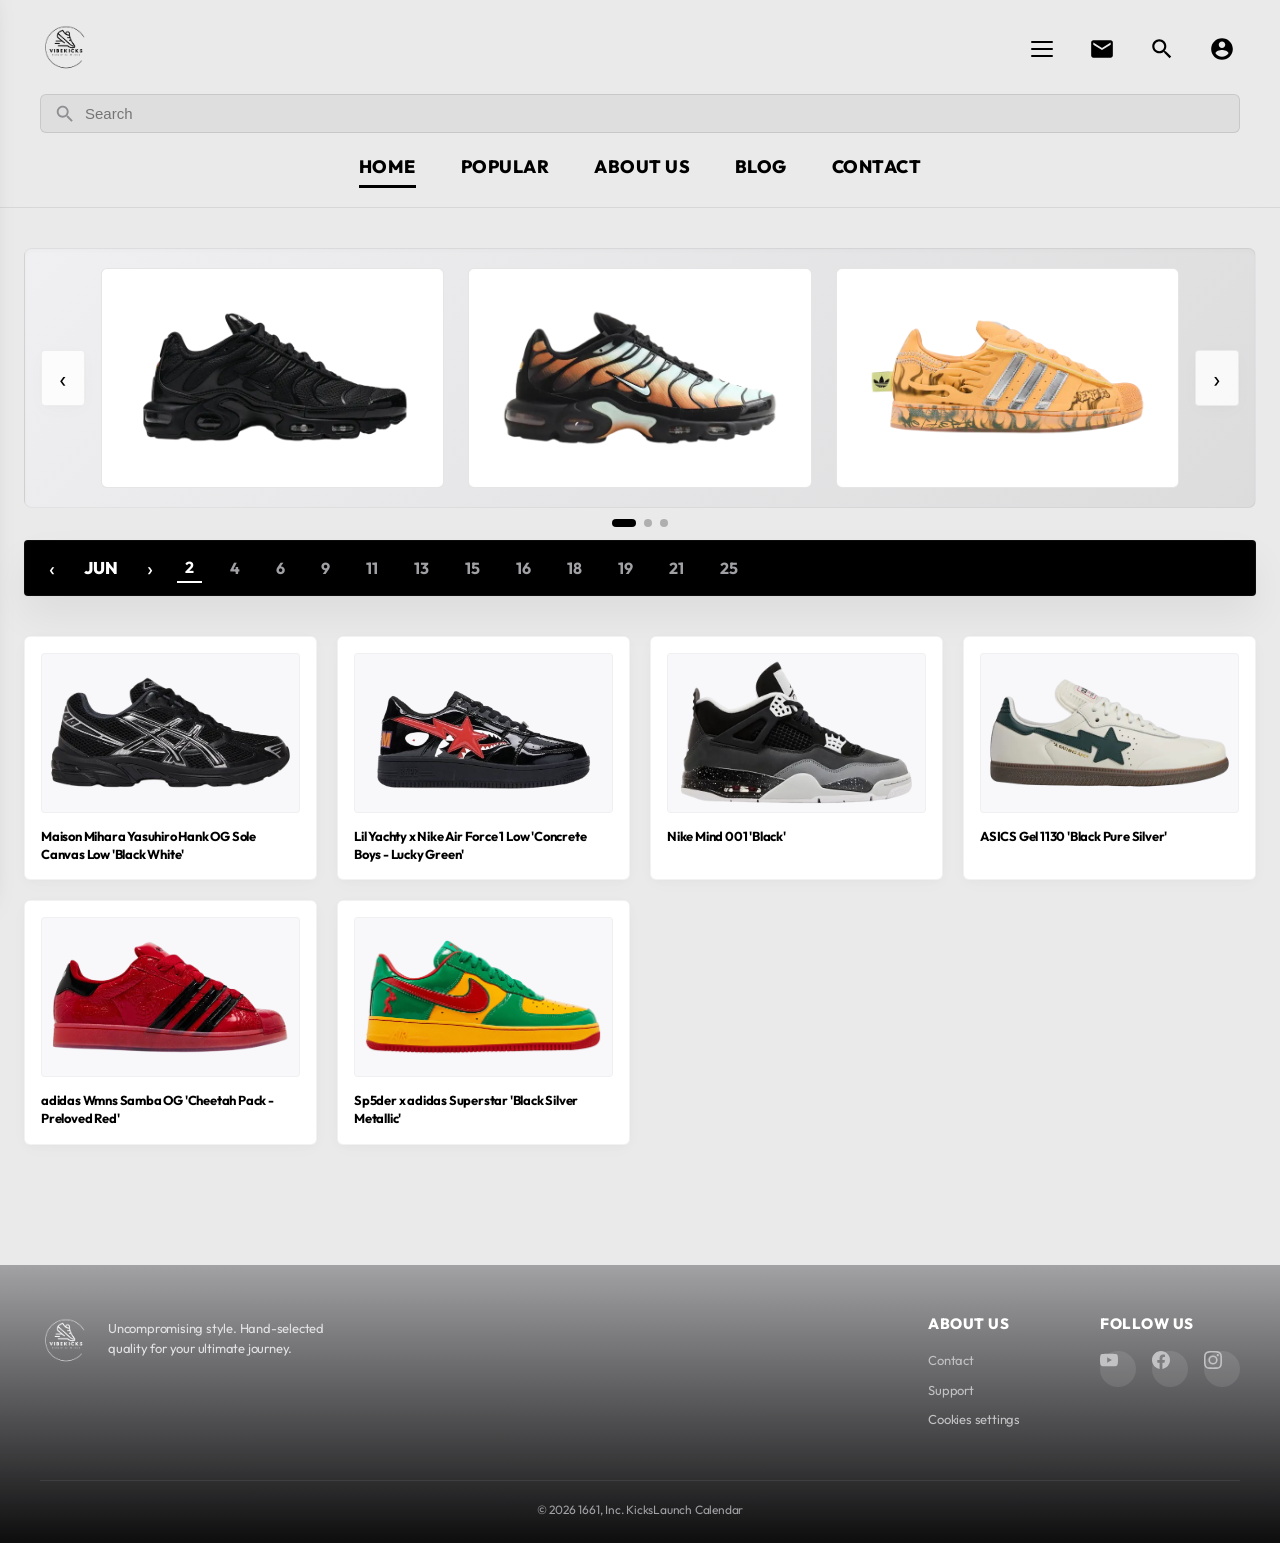
==== index.html @ c0c908d4 "fix(blog): scale up smaller shoe image assets to ensure equal visual size across blog cards" ====
<!DOCTYPE html>
<html lang="en">
<head>
    <meta charset="UTF-8">
    <meta name="viewport" content="width=device-width, initial-scale=1.0">
    <title>VIBEKICKS - Premium Sneakers & Style</title>
    <meta name="description" content="Explore and find the finest curated sneakers. VIBEKICKS offers uncompromising style and premium quality for your ultimate journey.">
    <!-- Google Fonts -->
    <link rel="preconnect" href="https://fonts.googleapis.com">
    <link rel="preconnect" href="https://fonts.gstatic.com" crossorigin>
    <link href="https://fonts.googleapis.com/css2?family=Outfit:wght@300;400;500;600;700;800&display=swap" rel="stylesheet">
    <link rel="stylesheet" href="style.css?v=6">
    <style>
        /* Guarantees 1-line nav tabs and well-proportioned mobile carousel */
        .nav-tab {
            white-space: nowrap !important;
            word-break: keep-all !important;
            flex-shrink: 0 !important;
        }

        .vertical-card .product-img-wrapper img.scale-up {
            transform: scale(1.65) !important;
        }

        .vertical-card:hover .product-img-wrapper img.scale-up {
            transform: scale(1.75) !important;
        }

        @media (max-width: 768px) {
            .app-header {
                padding: 10px 12px 6px 12px !important;
                gap: 8px !important;
            }

            .header-nav-row {
                display: flex !important;
                justify-content: space-between !important;
                width: 100% !important;
                padding: 4px 0 !important;
                overflow-x: auto !important;
                -webkit-overflow-scrolling: touch !important;
                scrollbar-width: none !important;
            }

            .header-nav-row::-webkit-scrollbar {
                display: none !important;
            }

            .nav-links {
                display: flex !important;
                justify-content: space-between !important;
                width: 100% !important;
                gap: 4px !important;
                align-items: center !important;
                padding: 0 !important;
                flex-wrap: nowrap !important;
            }

            .nav-tab {
                font-size: 11px !important;
                font-weight: 700 !important;
                letter-spacing: 0px !important;
                padding-bottom: 4px !important;
            }

            .carousel-container {
                height: 150px !important;
                padding: 8px !important;
                margin-bottom: 20px !important;
            }

            .carousel-track-wrapper {
                margin: 0 4px !important;
            }

            .carousel-slide {
                gap: 0 !important;
                width: 100% !important;
                display: flex !important;
                justify-content: center !important;
                align-items: center !important;
            }

            .carousel-item-box {
                width: 100% !important;
                height: 118px !important;
                max-height: 118px !important;
                padding: 8px 12px !important;
                flex: none !important;
            }

            .carousel-slide .carousel-item-box:nth-child(2),
            .carousel-slide .carousel-item-box:nth-child(3) {
                display: none !important;
            }

            .carousel-item-box img {
                max-width: 85% !important;
                max-height: 85% !important;
                object-fit: contain !important;
            }

            /* Symmetrical 4x2 Brand Bar Matrix Grid on Mobile */
            .brand-bar {
                padding: 10px 8px !important;
                margin-bottom: 24px !important;
            }

            .brand-track {
                display: grid !important;
                grid-template-columns: repeat(4, 1fr) !important;
                align-items: center !important;
                justify-items: center !important;
                gap: 6px 4px !important;
                width: 100% !important;
            }

            .brand-item {
                width: 100% !important;
                height: 42px !important;
                min-height: 42px !important;
                padding: 2px 4px !important;
                box-sizing: border-box !important;
            }

            .brand-item img {
                max-height: 26px !important;
                max-width: 85% !important;
            }

            .brand-item.see-more {
                font-size: 11px !important;
                letter-spacing: 0px !important;
            }
        }
    </style>
</head>
<body>

    <!-- Header Navigation -->
    <header class="app-header">
        <div class="header-top-row">
            <div class="logo-area">
                <img src="assets/logo.png" alt="VIBEKICKS Logo" class="brand-logo">
            </div>
            
            <div class="header-top-actions">
                <!-- Hamburger menu -->
                <button class="action-btn-icon hamburger-btn" id="hamburgerBtn" aria-label="Menu">
                    <span class="hamburger-line"></span>
                    <span class="hamburger-line"></span>
                    <span class="hamburger-line"></span>
                </button>
                <!-- Mail Icon -->
                <button class="action-btn-icon" aria-label="Messages">
                    <svg viewBox="0 0 24 24" class="svg-icon"><path d="M20 4H4c-1.1 0-1.99.9-1.99 2L2 18c0 1.1.9 2 2 2h16c1.1 0 2-.9 2-2V6c0-1.1-.9-2-2-2zm0 4l-8 5-8-5V6l8 5 8-5v2z"/></svg>
                </button>
                <!-- Search Icon -->
                <button class="action-btn-icon" aria-label="Search">
                    <svg viewBox="0 0 24 24" class="svg-icon"><path d="M15.5 14h-.79l-.28-.27C15.41 12.59 16 11.11 16 9.5 16 5.91 13.09 3 9.5 3S3 5.91 3 9.5 5.91 16 9.5 16c1.61 0 3.09-.59 4.23-1.57l.27.28v.79l5 4.99L20.49 19l-4.99-5zm-6 0C7.01 14 5 11.99 5 9.5S7.01 5 9.5 5 14 7.01 14 9.5 11.99 14 9.5 14z"/></svg>
                </button>
                <!-- Profile Icon -->
                <button class="action-btn-icon" aria-label="Profile">
                    <svg viewBox="0 0 24 24" class="svg-icon"><path d="M12 2C6.48 2 2 6.48 2 12s4.48 10 10 10 10-4.48 10-10S17.52 2 12 2zm0 3c1.66 0 3 1.34 3 3s-1.34 3-3 3-3-1.34-3-3 1.34-3 3-3zm0 14.2c-2.5 0-4.71-1.28-6-3.22.03-1.99 4-3.08 6-3.08 1.99 0 5.97 1.09 6 3.08-1.29 1.94-3.5 3.22-6 3.22z"/></svg>
                </button>
            </div>
        </div>

        <div class="header-search-row">
            <div class="search-bar-wrapper">
                <input type="text" id="searchInput" placeholder="Search" aria-label="Search shoes">
                <svg viewBox="0 0 24 24" class="search-input-icon"><path d="M15.5 14h-.79l-.28-.27C15.41 12.59 16 11.11 16 9.5 16 5.91 13.09 3 9.5 3S3 5.91 3 9.5 5.91 16 9.5 16c1.61 0 3.09-.59 4.23-1.57l.27.28v.79l5 4.99L20.49 19l-4.99-5zm-6 0C7.01 14 5 11.99 5 9.5S7.01 5 9.5 5 14 7.01 14 9.5 11.99 14 9.5 14z"/></svg>
            </div>
        </div>

        <div class="header-nav-row">
            <nav class="nav-links">
                <a href="#home" class="nav-tab active" data-tab="home">Home</a>
                <a href="#popular" class="nav-tab" data-tab="popular">Popular</a>
                <a href="#about" class="nav-tab" data-tab="about">About us</a>
                <a href="#blog" class="nav-tab" data-tab="blog">blog</a>
                <a href="#contact" class="nav-tab" data-tab="contact">contact</a>
            </nav>
        </div>
    </header>

    <!-- Mobile Navigation Drawer & Backdrop -->
    <div class="mobile-nav-backdrop" id="mobileNavBackdrop"></div>
    <aside class="mobile-nav-drawer" id="mobileNavDrawer">
        <div class="mobile-drawer-header">
            <img src="assets/logo.png" alt="VIBEKICKS Logo" class="mobile-drawer-logo">
            <button class="mobile-drawer-close" id="mobileDrawerClose" aria-label="Close menu">&times;</button>
        </div>
        <nav class="mobile-nav-links">
            <a href="#home" class="nav-tab active" data-tab="home">Home</a>
            <a href="#popular" class="nav-tab" data-tab="popular">Popular</a>
            <a href="#about" class="nav-tab" data-tab="about">About us</a>
            <a href="#blog" class="nav-tab" data-tab="blog">blog</a>
            <a href="#contact" class="nav-tab" data-tab="contact">contact</a>
        </nav>
    </aside>

    <!-- Main Container -->
    <main class="main-content">
        
        <!-- SECTION 1: HOME -->
        <section id="home-view" class="tab-view active">
            <!-- Sneaker Carousel -->
            <div class="carousel-container">
                <button class="carousel-arrow prev-arrow" id="heroPrevBtn" aria-label="Previous slide">
                    &lsaquo;
                </button>
                
                <div class="carousel-track-wrapper">
                    <div class="carousel-track" id="heroCarouselTrack">
                        <!-- Dynamic slides loaded by app.js -->
                    </div>
                </div>

                <button class="carousel-arrow next-arrow" id="heroNextBtn" aria-label="Next slide">
                    &rsaquo;
                </button>

                <div class="carousel-dots" id="heroCarouselDots"></div>
            </div>

            <!-- Calendar Bar (Replaces Size Selector) -->
            <div class="calendar-bar">
                <button class="calendar-arrow" id="calPrevMonth">&lsaquo;</button>
                <span class="calendar-month">Jun</span>
                <button class="calendar-arrow" id="calNextMonth">&rsaquo;</button>
                
                <div class="calendar-days-container" id="calendarDaysContainer">
                    <!-- Days loaded dynamically (2, 4, 6, 9, 11, 13, 15, 16, 18, 19, 21, 25) -->
                </div>
            </div>

            <!-- Product Grid -->
            <div class="product-grid-section">
                <div class="product-grid" id="newReleasesGrid">
                    <!-- Product cards rendered dynamically -->
                </div>
            </div>
        </section>

        <!-- SECTION 2: POPULAR -->
        <section id="popular-view" class="tab-view hidden">
            <!-- Brand Logo Bar -->
            <div class="brand-bar">
                <div class="brand-track">
                    <div class="brand-item" data-brand="nike"><img src="assets/nike_logo_v4.jpg" alt="Nike"></div>
                    <div class="brand-item" data-brand="asics"><img src="assets/31e3d6af089fe205b591fe4ef5a551ddff2d9bcb.png" alt="Asics"></div>
                    <div class="brand-item" data-brand="adidas"><img src="assets/33c6b6a447a9c118f7a07337f347b291f30ef1b3.png" alt="Adidas"></div>
                    <div class="brand-item" data-brand="puma"><img src="assets/14a52961604bc6ca3dc36a736a97722730c76720.png" alt="Puma"></div>
                    <div class="brand-item" data-brand="new balance"><img src="assets/feae8607762adb66fb2d06983b8bdc3a739710fd.png" alt="New Balance"></div>
                    <div class="brand-item" data-brand="fila"><img src="assets/64eeeb0060c2e1ecfdfd5e1ce52cfe3eedc22bfa.png" alt="Fila"></div>
                    <div class="brand-item" data-brand="under armour"><img src="assets/20e3b8e46522eaded47bd904d0ab00bff612928b.png" alt="Under Armour"></div>
                    <div class="brand-item see-more" data-brand="all">See more</div>
                </div>
            </div>

            <div class="pill-label">Popular shoes</div>

            <!-- Popular Carousel -->
            <div class="carousel-container popular-carousel">
                <button class="carousel-arrow prev-arrow" id="popularPrevBtn" aria-label="Previous slide">
                    &lsaquo;
                </button>
                <div class="carousel-track-wrapper">
                    <div class="carousel-track" id="popularCarouselTrack">
                        <!-- Dynamic slides loaded by app.js -->
                    </div>
                </div>
                <button class="carousel-arrow next-arrow" id="popularNextBtn" aria-label="Next slide">
                    &rsaquo;
                </button>
                <div class="carousel-dots" id="popularCarouselDots"></div>
            </div>

            <!-- Popular Sneakers Grid -->
            <div class="product-grid-section">
                <div class="product-grid" id="popularGrid">
                    <!-- Popular items rendered dynamically -->
                </div>
            </div>
        </section>

        <!-- SECTION 3: ABOUT US -->
        <section id="about-view" class="tab-view hidden">
            <div class="about-hero">
                <img src="assets/logo.png" alt="VIBEKICKS Logo Large" class="about-logo-large">
                <h1 class="about-brand-title">VIBE KICKS</h1>
            </div>

            <div class="about-content">
                <div class="about-card">
                    <h3>Mission</h3>
                    <p>Our mission is to empower sneaker enthusiasts to walk their own way by providing seamless, expertly curated access to a universe of premium kicks.</p>
                </div>

                <div class="about-card">
                    <h3>Why VibeKicks?</h3>
                    <p>We don't just list every drop; we selectively handpick sneakers with a distinct "vibe" that perfectly align with your unique style and attitude. Our intuitive calendar interface is engineered to be clean, accurate, and easy to scan, ensuring you are always ahead of the game for the next big release.</p>
                </div>

                <div class="about-card">
                    <h3>Behind the Scenes</h3>
                    <p>Our team operates like a radar in the sneaker community. We continuously filter through trends and upcoming launches, ensuring only authentic and high-vibe sneakers make it onto your schedule and We designed the user interface to be sleek, modern, and minimal. We believe that tracking your next favorite pair should be as smooth and effortless as walking in them.</p>
                </div>
            </div>

            <div class="pill-label">Staff Choices</div>

            <!-- Staff Choices Section -->
            <div class="staff-choices-section">
                <div class="staff-grid" id="staffChoicesGrid">
                    <!-- Staff choice items -->
                </div>
            </div>
        </section>

        <!-- SECTION 4: BLOG -->
        <section id="blog-view" class="tab-view hidden">
            <div class="pill-label">News</div>
            <div class="blog-grid" id="blogGrid">
                <!-- Blog cards rendered dynamically -->
            </div>
        </section>

        <!-- SECTION 5: CONTACT -->
        <section id="contact-view" class="tab-view hidden">
            <div class="contact-hero-logo">
                <img src="assets/logo.png" alt="Vibekicks Logo" class="about-logo-large">
            </div>

            <div class="contact-details-container">
                <div class="contact-item">
                    <div class="contact-icon">
                        <!-- Phone Icon -->
                        <svg viewBox="0 0 24 24"><path d="M6.62 10.79c1.44 2.83 3.76 5.14 6.59 6.59l2.2-2.2c.27-.27.67-.36 1.02-.24 1.12.37 2.33.57 3.57.57.55 0 1 .45 1 1V20c0 .55-.45 1-1 1-9.39 0-17-7.61-17-17 0-.55.45-1 1-1h3.5c.55 0 1 .45 1 1 0 1.25.2 2.45.57 3.57.11.35.03.74-.25 1.02l-2.2 2.2z"/></svg>
                    </div>
                    <div class="contact-text">
                        <h4>Phone</h4>
                        <p>080-9966-771</p>
                    </div>
                </div>

                <div class="contact-item">
                    <div class="contact-icon">
                        <!-- Email Icon -->
                        <svg viewBox="0 0 24 24"><path d="M20 4H4c-1.1 0-1.99.9-1.99 2L2 18c0 1.1.9 2 2 2h16c1.1 0 2-.9 2-2V6c0-1.1-.9-2-2-2zm0 4l-8 5-8-5V6l8 5 8-5v2z"/></svg>
                    </div>
                    <div class="contact-text">
                        <h4>Email</h4>
                        <p>vibekicks@gmail.com</p>
                    </div>
                </div>

                <div class="contact-item">
                    <div class="contact-icon">
                        <!-- Location Icon -->
                        <svg viewBox="0 0 24 24"><path d="M12 2C8.13 2 5 5.13 5 9c0 5.25 7 13 7 13s7-7.75 7-13c0-3.87-3.13-7-7-7zm0 9.5c-1.38 0-2.5-1.12-2.5-2.5s1.12-2.5 2.5-2.5 2.5 1.12 2.5 2.5-1.12 2.5-2.5 2.5z"/></svg>
                    </div>
                    <div class="contact-text">
                        <h4>Location</h4>
                        <p>424 ถ. พหลโยธิน ตำบล ปากเพรียว อำเภอเมืองสระบุรี สระบุรี 18000</p>
                    </div>
                </div>
            </div>

            <div class="pill-label">Popular shoes</div>

            <!-- Footer-like Shoebox inside contact -->
            <div class="contact-bottom-section">
                <div class="product-grid" id="contactGrid">
                    <!-- Recommended shoes -->
                </div>
            </div>
        </section>

    </main>

    <!-- Footer -->
    <footer class="app-footer">
        <div class="footer-container">
            <div class="footer-brand">
                <div class="footer-logo-row">
                    <img src="assets/logo.png" alt="Vibekicks Logo" class="footer-logo">
                    <span class="footer-brand-name">Uncompromising style. Hand-selected quality for your ultimate journey.</span>
                </div>
            </div>
            
            <div class="footer-links-group">
                <div class="footer-col">
                    <h4>About us</h4>
                    <a href="#contact" class="footer-tab-link" data-tab="contact">Contact</a>
                    <a href="#about" class="footer-tab-link" data-tab="about">Support</a>
                    <a href="#" class="footer-link">Cookies settings</a>
                </div>
                <div class="footer-col">
                    <h4>Follow us</h4>
                    <div class="social-links">
                        <a href="https://www.youtube.com" target="_blank" rel="noopener noreferrer" class="social-icon" aria-label="YouTube">
                            <svg viewBox="0 0 24 24" fill="currentColor"><path d="M23.498 6.163a3.003 3.003 0 0 0-2.11-2.107C19.505 3.545 12 3.545 12 3.545s-7.505 0-9.388.511a3.002 3.002 0 0 0-2.11 2.107C0 8.053 0 12 0 12s0 3.947.502 5.837a3.003 3.003 0 0 0 2.11 2.107c1.883.511 9.388.511 9.388.511s7.505 0 9.388-.511a3.002 3.002 0 0 0 2.11-2.107c.502-1.89.502-5.837.502-5.837s0-3.947-.502-5.837zM9.545 15.568V8.432L15.818 12l-6.273 3.568z"/></svg>
                        </a>
                        <a href="https://www.facebook.com" target="_blank" rel="noopener noreferrer" class="social-icon" aria-label="Facebook">
                            <svg viewBox="0 0 24 24" fill="currentColor"><path d="M24 12.073c0-6.627-5.373-12-12-12s-12 5.373-12 12c0 5.99 4.388 10.954 10.125 11.854v-8.385H7.078v-3.47h3.047V9.43c0-3.007 1.792-4.669 4.533-4.669 1.312 0 2.686.235 2.686.235v2.953H15.83c-1.491 0-1.956.925-1.956 1.874v2.25h3.328l-.532 3.47h-2.796v8.385C19.612 23.027 24 18.062 24 12.073z"/></svg>
                        </a>
                        <a href="https://www.instagram.com" target="_blank" rel="noopener noreferrer" class="social-icon" aria-label="Instagram">
                            <svg viewBox="0 0 24 24" fill="currentColor"><path d="M12 2.163c3.204 0 3.584.012 4.85.07 3.252.148 4.771 1.691 4.919 4.919.058 1.265.069 1.645.069 4.849 0 3.205-.012 3.584-.069 4.849-.149 3.225-1.664 4.771-4.919 4.919-1.266.058-1.644.07-4.85.07-3.204 0-3.584-.012-4.849-.07-3.26-.149-4.771-1.699-4.919-4.92-.058-1.265-.07-1.644-.07-4.849 0-3.204.013-3.583.07-4.849.149-3.227 1.664-4.771 4.919-4.919 1.266-.057 1.645-.069 4.849-.069zM12 0C8.741 0 8.333.014 7.053.072 2.695.272.273 2.69.073 7.051.014 8.333 0 8.741 0 12c0 3.259.014 3.668.072 4.948.2 4.358 2.618 6.78 6.98 6.98 1.281.058 1.689.072 4.948.072 3.259 0 3.668-.014 4.948-.072 4.354-.2 6.782-2.618 6.979-6.98.059-1.28.073-1.689.073-4.948 0-3.259-.014-3.667-.072-4.947-.196-4.354-2.617-6.78-6.979-6.98C15.668.014 15.259 0 12 0zm0 5.838a6.162 6.162 0 1 0 0 12.324 6.162 6.162 0 0 0 0-12.324zM12 16a4 4 0 1 1 0-8 4 4 0 0 1 0 8zm6.406-11.845a1.44 1.44 0 1 0 0 2.881 1.44 1.44 0 0 0 0-2.881z"/></svg>
                        </a>
                    </div>
                </div>
            </div>
        </div>
        <div class="footer-copyright-row">
            <p>&copy; 2026 1661, Inc. KicksLaunch Calendar</p>
        </div>
    </footer>

    <script src="app.js"></script>
</body>
</html>
---- style.css ----
/* ==========================================================================
   VIBEKICKS Streetwear Luxury Style Sheet
   ========================================================================== */

:root {
    --bg-primary: #EAEAEA;
    /* Raw concrete grey backdrop */
    --bg-secondary: #FFFFFF;
    /* Pure white contrast cards */
    --bg-dark: #000000;
    /* Solid luxury black */
    --bg-dark-gray: #1E1E20;

    --text-primary: #000000;
    --text-secondary: #2C2C2E;
    --text-light: #FFFFFF;
    --text-muted: #8E8E93;

    --accent: #000000;
    /* Neon Streetwear Red */
    --accent-glow: 0 0 15px rgba(255, 62, 62, 0.35);
    --border-color: rgba(0, 0, 0, 0.08);
    --border-color-dark: rgba(255, 255, 255, 0.08);

    --font-sans: 'Outfit', -apple-system, BlinkMacSystemFont, "Segoe UI", Roboto, sans-serif;

    --shadow-luxury-sm: 0 4px 20px rgba(0, 0, 0, 0.02), 0 2px 8px rgba(0, 0, 0, 0.02);
    --shadow-luxury-md: 0 20px 40px rgba(0, 0, 0, 0.06), 0 1px 3px rgba(0, 0, 0, 0.02);
    --shadow-luxury-lg: 0 30px 60px rgba(0, 0, 0, 0.08), 0 2px 10px rgba(0, 0, 0, 0.04);

    --border-radius: 4px;
    /* Crisp, rectangular streetwear borders */
    --transition-smooth: all 0.4s cubic-bezier(0.16, 1, 0.3, 1);
}

/* Base Styles */
* {
    box-sizing: border-box;
    margin: 0;
    padding: 0;
}

body {
    background-color: var(--bg-primary);
    color: var(--text-primary);
    font-family: var(--font-sans);
    line-height: 1.5;
    letter-spacing: -0.2px;
    -webkit-font-smoothing: antialiased;
    overflow-x: hidden;
}

a {
    color: inherit;
    text-decoration: none;
}

button {
    cursor: pointer;
    font-family: inherit;
    border: none;
    background: none;
}

/* Header Styles */
.app-header {
    background: rgba(234, 234, 234, 0.85);
    backdrop-filter: blur(15px);
    -webkit-backdrop-filter: blur(15px);
    padding: 20px 40px;
    display: flex;
    flex-direction: column;
    gap: 16px;
    border-bottom: 1px solid rgba(0, 0, 0, 0.08);
    position: sticky;
    top: 0;
    z-index: 100;
}

.header-top-row {
    display: flex;
    justify-content: space-between;
    align-items: center;
    max-width: 1300px;
    width: 100%;
    margin: 0 auto;
}

.brand-logo {
    height: 52px;
    object-fit: contain;
}

.header-top-actions {
    display: flex;
    align-items: center;
    gap: 24px;
}

.action-btn-icon {
    display: flex;
    align-items: center;
    justify-content: center;
    width: 36px;
    height: 36px;
    color: var(--text-primary);
    transition: var(--transition-smooth);
}

.action-btn-icon:hover {
    transform: translateY(-2px);
    color: var(--accent);
}

.action-btn-icon svg {
    width: 26px;
    height: 26px;
    fill: currentColor;
}

/* Hamburger menu lines */
.hamburger-btn {
    flex-direction: column;
    gap: 5px;
}

.hamburger-line {
    width: 22px;
    height: 2px;
    background-color: var(--text-primary);
    border-radius: 1px;
}

/* Search bar styling */
.header-search-row {
    width: 100%;
    display: flex;
    justify-content: center;
    max-width: 1300px;
    margin: 0 auto;
}

.search-bar-wrapper {
    position: relative;
    width: 100%;
}

.search-bar-wrapper input {
    width: 100%;
    padding: 10px 18px 10px 44px;
    border-radius: 6px;
    border: 1px solid rgba(0, 0, 0, 0.1);
    background-color: rgba(0, 0, 0, 0.05);
    font-size: 15px;
    font-weight: 500;
    outline: none;
    transition: var(--transition-smooth);
}

.search-bar-wrapper input:focus {
    background-color: var(--bg-secondary);
    border-color: var(--text-primary);
    box-shadow: 0 0 0 4px rgba(0, 0, 0, 0.05);
}

.search-input-icon {
    position: absolute;
    left: 14px;
    top: 50%;
    transform: translateY(-50%);
    width: 22px;
    height: 22px;
    fill: var(--text-muted);
}

/* Navigation tabs row */
.header-nav-row {
    display: flex;
    justify-content: center;
    margin-top: 5px;
    width: 100%;
}

.header-nav-row::-webkit-scrollbar {
    display: none;
}

.nav-links {
    display: flex;
    gap: clamp(12px, 3.5vw, 56px);
    flex-wrap: nowrap;
    align-items: center;
}

.nav-tab {
    font-weight: 800;
    font-size: clamp(12px, 1.4vw, 18px);
    color: var(--text-primary);
    text-transform: uppercase;
    letter-spacing: 0.5px;
    padding-bottom: 6px;
    position: relative;
    white-space: nowrap;
    flex-shrink: 0;
    transition: var(--transition-smooth);
}

.nav-tab:hover {
    color: var(--accent);
}

.nav-tab.active {
    color: var(--text-primary);
}

.nav-tab::after {
    content: '';
    position: absolute;
    bottom: -1px;
    left: 0;
    right: 0;
    height: 3px;
    background-color: var(--text-primary);
    transform: scaleX(0);
    transform-origin: right;
    transition: transform 0.4s cubic-bezier(0.16, 1, 0.3, 1);
}

.nav-tab:hover::after {
    transform: scaleX(1);
    transform-origin: left;
    background-color: var(--accent);
}

.nav-tab.active::after {
    transform: scaleX(1);
    background-color: var(--text-primary);
}

/* Main content container (Adjusted for PC screen width) */
.main-content {
    max-width: 1300px;
    width: 100%;
    margin: 0 auto;
    padding: 40px 24px;
    min-height: calc(100vh - 380px);
}

.tab-view {
    animation: fadeIn 0.3s cubic-bezier(0.25, 0.46, 0.45, 0.94);
}

.tab-view.hidden {
    display: none !important;
}

@keyframes fadeIn {
    from {
        opacity: 0;
        transform: translateY(8px);
    }

    to {
        opacity: 1;
        transform: translateY(0);
    }
}

/* Carousel Section */
.carousel-container {
    position: relative;
    background: linear-gradient(135deg, #F0F0F2 0%, #DCDCDD 100%);
    border: 1px solid rgba(0, 0, 0, 0.06);
    border-radius: 8px;
    padding: 16px;
    margin-bottom: 32px;
    display: flex;
    align-items: center;
    justify-content: space-between;
    height: 260px;
    box-shadow: inset 0 2px 4px rgba(0, 0, 0, 0.02);
}

.carousel-arrow {
    background: rgba(255, 255, 255, 0.8);
    backdrop-filter: blur(10px);
    -webkit-backdrop-filter: blur(10px);
    color: var(--text-primary);
    width: 44px;
    height: 56px;
    font-size: 28px;
    font-weight: 300;
    display: flex;
    align-items: center;
    justify-content: center;
    border-radius: 4px;
    box-shadow: var(--shadow-luxury-sm);
    z-index: 10;
    border: 1px solid rgba(0, 0, 0, 0.06);
    transition: var(--transition-smooth);
}

.carousel-arrow:hover {
    background: var(--bg-dark);
    color: var(--text-light);
    border-color: var(--bg-dark);
    box-shadow: var(--shadow-luxury-md);
}

.carousel-track-wrapper {
    flex: 1;
    height: 100%;
    overflow: hidden;
    position: relative;
    margin: 0 16px;
}

.carousel-track {
    display: flex;
    height: 100%;
    transition: transform 0.45s cubic-bezier(0.25, 1, 0.5, 1);
}

.carousel-slide {
    min-width: 100%;
    height: 100%;
    display: flex;
    justify-content: center;
    align-items: center;
    gap: 24px;
}

/* Carousel item boxes matching Figma */
.carousel-item-box {
    flex: 1;
    height: 100%;
    max-height: 220px;
    background: var(--bg-secondary);
    border: 1px solid rgba(0, 0, 0, 0.1);
    border-radius: 6px;
    display: flex;
    align-items: center;
    justify-content: center;
    padding: 16px;
    transition: var(--transition-smooth);
}

.carousel-item-box:hover {
    transform: translateY(-4px);
    box-shadow: var(--shadow-luxury-md);
}

.carousel-item-box img {
    max-width: 90%;
    max-height: 90%;
    object-fit: contain;
}

.carousel-dots {
    position: absolute;
    bottom: -20px;
    left: 50%;
    transform: translateX(-50%);
    display: flex;
    gap: 8px;
}

.dot {
    width: 8px;
    height: 8px;
    border-radius: 50%;
    background: rgba(0, 0, 0, 0.25);
    transition: var(--transition-smooth);
}

.dot.active {
    width: 24px;
    border-radius: 4px;
    background: var(--bg-dark);
}

/* Calendar Month and Days Bar */
.calendar-bar {
    background: #000000;
    color: #FFFFFF;
    padding: 12px 24px;
    display: flex;
    align-items: center;
    gap: 24px;
    margin-bottom: 40px;
    border-radius: 4px;
    box-shadow: var(--shadow-luxury-md);
    border: 1px solid rgba(255, 255, 255, 0.05);
}

.calendar-month {
    font-weight: 800;
    font-size: 17px;
    text-transform: uppercase;
    min-width: 44px;
    text-align: center;
}

.calendar-arrow {
    font-size: 22px;
    background: none;
    color: #FFFFFF;
    transition: var(--transition-smooth);
}

.calendar-arrow:hover {
    color: var(--accent);
}

.calendar-days-container {
    display: flex;
    gap: 20px;
    overflow-x: auto;
    flex: 1;
}

.calendar-day-btn {
    font-weight: 700;
    font-size: 16px;
    background: none;
    border: none;
    color: #A0A0A5;
    padding: 4px 8px;
    transition: var(--transition-smooth);
}

.calendar-day-btn:hover {
    color: #FFFFFF;
}

.calendar-day-btn.active {
    color: #FFFFFF;
    border-bottom: 2px solid #FFFFFF;
}

/* Pill Labels ("Popular shoes", "News", "Staff Choices") */
.pill-label {
    display: inline-block;
    background-color: #000000;
    color: #FFFFFF;
    font-weight: 800;
    font-size: 13px;
    text-transform: uppercase;
    letter-spacing: 1px;
    padding: 6px 20px;
    border-radius: 4px;
    margin-bottom: 24px;
}

/* Brand logo bar */
.brand-bar {
    background: var(--bg-secondary);
    border: 1px solid rgba(0, 0, 0, 0.12);
    border-radius: 4px;
    padding: 16px 24px;
    margin-bottom: 40px;
    box-shadow: var(--shadow-luxury-sm);
}

.brand-track {
    display: flex;
    justify-content: space-between;
    align-items: center;
    gap: 16px;
}

.brand-item {
    cursor: pointer;
    padding: 6px 12px;
    border-radius: 6px;
    border: 2px solid transparent;
    transition: var(--transition-smooth);
    display: flex;
    align-items: center;
    justify-content: center;
    flex: 1;
    min-height: 48px;
}

.brand-item:hover {
    transform: translateY(-2px);
    border-color: rgba(0, 0, 0, 0.2);
}

.brand-item.active {
    border-color: var(--text-primary);
    background: rgba(0, 0, 0, 0.05);
    box-shadow: var(--shadow-luxury-sm);
}

.brand-all-label {
    font-weight: 800;
    font-size: 14px;
    letter-spacing: 1px;
    color: var(--text-primary);
}

.brand-item img {
    height: 36px;
    max-height: 36px;
    max-width: 90px;
    object-fit: contain;
    transition: var(--transition-smooth);
}

.brand-item.see-more {
    font-weight: 800;
    font-size: 13px;
    text-transform: uppercase;
    letter-spacing: 0.5px;
    color: var(--text-primary);
    cursor: pointer;
    white-space: nowrap;
    text-align: center;
    transition: var(--transition-smooth);
}

.brand-item.see-more:hover {
    color: var(--accent);
}

/* Product Cards & Grid Layout (Optimized for PC width) */
.product-grid {
    display: grid;
    grid-template-columns: repeat(4, 1fr);
    gap: 20px;
}

.product-card {
    background: var(--bg-secondary);
    border: 1px solid rgba(0, 0, 0, 0.05);
    border-radius: 6px;
    padding: 16px;
    display: flex;
    box-shadow: var(--shadow-luxury-sm);
    transition: var(--transition-smooth);
}

.product-card:hover {
    transform: translateY(-6px);
    box-shadow: var(--shadow-luxury-lg);
    border-color: rgba(255, 62, 62, 0.2);
}

/* Vertical Card styling */
.vertical-card {
    flex-direction: column;
}

.vertical-card .product-img-wrapper {
    width: 100%;
    height: 160px;
    /* Compact image wrapper height */
    display: flex;
    align-items: center;
    justify-content: center;
    background: #F8F8FA;
    border: 1px solid rgba(0, 0, 0, 0.03);
    border-radius: 4px;
    margin-bottom: 14px;
    overflow: hidden;
    transition: var(--transition-smooth);
}

.vertical-card .product-img-wrapper img {
    width: 100%;
    height: 100%;
    object-fit: contain;
    padding: 6px;
    transition: var(--transition-smooth);
}

.vertical-card .product-img-wrapper img.scale-up {
    transform: scale(1.65);
}

.vertical-card:hover .product-img-wrapper img {
    transform: scale(1.06);
}

.vertical-card:hover .product-img-wrapper img.scale-up {
    transform: scale(1.75);
}

.vertical-card .product-info h4 {
    font-size: 13px;
    font-weight: 700;
    color: var(--text-primary);
    line-height: 1.4;
    display: -webkit-box;
    -webkit-line-clamp: 2;
    -webkit-box-orient: vertical;
    overflow: hidden;
}

/* Horizontal Card styling (Popular Grid) */
.horizontal-card {
    flex-direction: row;
    align-items: center;
    gap: 16px;
    padding: 20px;
}

.horizontal-card .product-img-wrapper {
    width: 45%;
    height: 130px;
    display: flex;
    align-items: center;
    justify-content: center;
    background: #F8F8FA;
    border: 1px solid rgba(0, 0, 0, 0.03);
    border-radius: 4px;
    flex-shrink: 0;
    overflow: hidden;
    transition: var(--transition-smooth);
}

.horizontal-card .product-img-wrapper img {
    width: 100%;
    height: 100%;
    object-fit: contain;
    padding: 8px;
    transition: var(--transition-smooth);
}

.horizontal-card:hover .product-img-wrapper img {
    transform: scale(1.04);
}

.horizontal-card .product-info {
    width: 55%;
}

.horizontal-card .product-info h4 {
    font-size: 13px;
    font-weight: 700;
    color: var(--text-primary);
    line-height: 1.4;
}

/* About Us Layout */
.about-hero {
    text-align: center;
    margin-bottom: 48px;
}

.about-logo-large {
    height: 120px;
    object-fit: contain;
}

.about-brand-title {
    font-size: 32px;
    font-weight: 800;
    margin-top: 12px;
    letter-spacing: 2px;
}

.about-content {
    display: flex;
    flex-direction: column;
    gap: 28px;
    margin-bottom: 56px;
}

.about-card {
    background: var(--bg-secondary);
    border: 1px solid rgba(0, 0, 0, 0.08);
    border-radius: 6px;
    padding: 24px;
    box-shadow: var(--shadow-luxury-sm);
}

.about-card h3 {
    font-size: 18px;
    font-weight: 800;
    text-transform: uppercase;
    letter-spacing: 0.5px;
    margin-bottom: 8px;
}

.about-card p {
    font-size: 14px;
    color: var(--text-secondary);
    line-height: 1.6;
}

.staff-grid {
    display: grid;
    grid-template-columns: repeat(3, 1fr);
    gap: 30px;
}

/* Blog Layout */
.blog-grid {
    display: grid;
    grid-template-columns: repeat(4, 1fr);
    gap: 20px;
}

/* Contact Layout */
.contact-hero-logo {
    text-align: center;
    margin-bottom: 48px;
}

.contact-details-container {
    max-width: 600px;
    margin: 0 auto 56px auto;
    display: flex;
    flex-direction: column;
    gap: 32px;
    background: var(--bg-secondary);
    padding: 32px;
    border: 1px solid rgba(0, 0, 0, 0.08);
    border-radius: 6px;
    box-shadow: var(--shadow-luxury-sm);
}

.contact-item {
    display: flex;
    gap: 24px;
    align-items: center;
}

.contact-icon {
    font-size: 26px;
    width: 48px;
    height: 48px;
    background: rgba(0, 0, 0, 0.05);
    border-radius: 6px;
    display: flex;
    align-items: center;
    justify-content: center;
}

.contact-icon svg {
    width: 26px;
    height: 26px;
    fill: var(--text-primary);
}

.contact-text h4 {
    font-size: 15px;
    font-weight: 800;
    text-transform: uppercase;
    letter-spacing: 0.5px;
    margin-bottom: 4px;
}

.contact-text p {
    font-size: 14px;
    color: var(--text-secondary);
}

/* Contact page bottom 4-column row */
.contact-bottom-section .product-grid {
    grid-template-columns: repeat(4, 1fr);
}

/* Footer Styles */
.app-footer {
    background: linear-gradient(180deg, #A2A2A5 0%, #0D0D0E 100%);
    color: var(--text-light);
    padding: 48px 40px 24px 40px;
    margin-top: 80px;
}

.footer-container {
    max-width: 1300px;
    margin: 0 auto;
    display: flex;
    justify-content: space-between;
    flex-wrap: wrap;
    gap: 40px;
}

.footer-brand {
    flex: 1.5;
    min-width: 320px;
}

.footer-logo-row {
    display: flex;
    align-items: center;
    gap: 16px;
}

.footer-logo {
    height: 52px;
    filter: brightness(0) invert(1);
}

.footer-brand-name {
    font-size: 13px;
    color: #E2E2E5;
    max-width: 250px;
    line-height: 1.5;
}

.footer-links-group {
    display: flex;
    gap: 80px;
}

.footer-col h4 {
    font-size: 15px;
    font-weight: 800;
    text-transform: uppercase;
    letter-spacing: 0.5px;
    margin-bottom: 16px;
}

.footer-col a,
.footer-link {
    display: block;
    color: #C2C2C5;
    font-size: 13px;
    margin-bottom: 10px;
    transition: var(--transition-smooth);
}

.footer-col a:hover,
.footer-link:hover {
    color: var(--text-light);
    transform: translateX(4px);
}

.social-links {
    display: flex;
    gap: 16px;
}

.social-icon {
    width: 36px;
    height: 36px;
    background: rgba(255, 255, 255, 0.1);
    border-radius: 50%;
    display: flex;
    align-items: center;
    justify-content: center;
    transition: var(--transition-smooth);
}

.social-icon:hover {
    background: var(--text-light);
    color: var(--bg-dark);
}

.social-icon svg {
    width: 18px;
    height: 18px;
}

.footer-copyright-row {
    max-width: 1300px;
    margin: 40px auto 0 auto;
    text-align: center;
    padding-top: 20px;
    border-top: 1px solid rgba(255, 255, 255, 0.08);
    font-size: 12px;
    color: #A0A0A5;
}

/* Mobile Navigation Drawer & Backdrop */
.mobile-nav-backdrop {
    position: fixed;
    top: 0;
    left: 0;
    width: 100vw;
    height: 100vh;
    background: rgba(0, 0, 0, 0.6);
    backdrop-filter: blur(6px);
    -webkit-backdrop-filter: blur(6px);
    z-index: 998;
    opacity: 0;
    visibility: hidden;
    transition: opacity 0.3s ease, visibility 0.3s ease;
}

.mobile-nav-backdrop.active {
    opacity: 1;
    visibility: visible;
}

.mobile-nav-drawer {
    position: fixed;
    top: 0;
    left: -320px;
    width: 290px;
    height: 100vh;
    background: var(--bg-dark);
    color: var(--text-light);
    z-index: 999;
    padding: 24px 20px;
    display: flex;
    flex-direction: column;
    gap: 28px;
    box-shadow: 8px 0 30px rgba(0, 0, 0, 0.4);
    transition: transform 0.35s cubic-bezier(0.16, 1, 0.3, 1);
    transform: translateX(0);
}

.mobile-nav-drawer.active {
    transform: translateX(320px);
}

.mobile-drawer-header {
    display: flex;
    justify-content: space-between;
    align-items: center;
    padding-bottom: 16px;
    border-bottom: 1px solid rgba(255, 255, 255, 0.12);
}

.mobile-drawer-logo {
    height: 38px;
    filter: brightness(0) invert(1);
}

.mobile-drawer-close {
    font-size: 32px;
    color: var(--text-light);
    line-height: 1;
    background: none;
    border: none;
    cursor: pointer;
    padding: 4px 8px;
    transition: transform 0.2s ease, color 0.2s ease;
}

.mobile-drawer-close:hover {
    transform: scale(1.15);
    color: var(--text-muted);
}

.mobile-nav-links {
    display: flex;
    flex-direction: column;
    gap: 14px;
}

.mobile-nav-links .nav-tab {
    font-size: 16px;
    font-weight: 700;
    color: #A0A0A5;
    text-transform: uppercase;
    letter-spacing: 1.2px;
    padding: 12px 14px;
    border-radius: 6px;
    border-bottom: 1px solid rgba(255, 255, 255, 0.04);
    transition: all 0.25s ease;
}

.mobile-nav-links .nav-tab:hover,
.mobile-nav-links .nav-tab.active {
    color: var(--text-light);
    background: rgba(255, 255, 255, 0.08);
    padding-left: 18px;
}

.mobile-nav-links .nav-tab.active::after {
    display: none;
}

/* Hamburger menu visible on all screens (Desktop & Mobile) */
.hamburger-btn {
    display: flex;
}

/* Responsive Grid & Layout Styling */
@media (max-width: 1100px) {
    .product-grid,
    .staff-grid,
    .blog-grid {
        grid-template-columns: repeat(3, 1fr);
        gap: 16px;
    }

    .contact-bottom-section .product-grid {
        grid-template-columns: repeat(3, 1fr);
    }
}

@media (max-width: 890px) {
    .product-grid,
    .staff-grid,
    .blog-grid,
    .contact-bottom-section .product-grid {
        grid-template-columns: repeat(2, 1fr);
    }
}

@media (max-width: 768px) {
    .app-header {
        padding: 10px 12px 6px 12px;
        gap: 8px;
    }

    /* Header navigation row on mobile: evenly spaced 1-line tab bar fitting screen */
    .header-nav-row {
        display: flex;
        justify-content: space-between;
        width: 100%;
        padding: 4px 0;
        overflow-x: auto;
        -webkit-overflow-scrolling: touch;
        scrollbar-width: none;
    }

    .header-nav-row::-webkit-scrollbar {
        display: none;
    }

    .nav-links {
        display: flex;
        justify-content: space-between;
        width: 100%;
        gap: 6px;
        align-items: center;
        padding: 0;
        flex-wrap: nowrap;
    }

    .nav-tab {
        font-size: 11px;
        font-weight: 700;
        white-space: nowrap !important;
        letter-spacing: 0px;
        padding-bottom: 4px;
        flex-shrink: 0;
    }

    .main-content {
        padding: 16px 12px;
    }

    /* Sleek, well-proportioned Carousel on mobile */
    .carousel-container {
        height: 160px;
        padding: 8px;
        margin-bottom: 24px;
    }

    .carousel-arrow {
        width: 32px;
        height: 44px;
        font-size: 20px;
    }

    .carousel-track-wrapper {
        margin: 0 6px;
    }

    .carousel-slide {
        gap: 0;
    }

    .carousel-item-box {
        width: 100%;
        height: 125px;
        max-height: 125px;
        padding: 10px 16px;
    }

    .carousel-slide .carousel-item-box:nth-child(2),
    .carousel-slide .carousel-item-box:nth-child(3) {
        display: none !important;
    }

    .carousel-item-box img {
        max-width: 85%;
        max-height: 85%;
        object-fit: contain;
    }

    .calendar-bar {
        padding: 8px 12px;
    }

    .calendar-days-container {
        overflow-x: auto;
        -webkit-overflow-scrolling: touch;
        padding-bottom: 4px;
        scrollbar-width: none;
    }

    .calendar-days-container::-webkit-scrollbar {
        display: none;
    }

    .footer-container {
        flex-direction: column;
        gap: 30px;
    }

    .footer-links-group {
        gap: 40px;
        flex-wrap: wrap;
    }
}

@media (max-width: 540px) {
    .product-grid,
    .staff-grid,
    .blog-grid,
    .contact-bottom-section .product-grid {
        grid-template-columns: repeat(2, 1fr);
        gap: 10px;
    }

    .product-card {
        padding: 10px;
    }

    .product-info h4 {
        font-size: 12px;
        line-height: 1.35;
    }

    .carousel-container {
        height: 150px;
    }

    .carousel-item-box {
        height: 118px;
        max-height: 118px;
    }

    .footer-links-group {
        flex-direction: column;
        gap: 20px;
    }

    .brand-bar {
        padding: 12px 10px;
    }

    .brand-item img {
        height: 26px;
    }
}

@media (max-width: 380px) {
    .product-grid,
    .staff-grid,
    .blog-grid,
    .contact-bottom-section .product-grid {
        grid-template-columns: 1fr;
    }
}

/* Custom Scrollbar Styles for Luxury Feel */
::-webkit-scrollbar {
    width: 8px;
    height: 8px;
}

::-webkit-scrollbar-track {
    background: var(--bg-primary);
}

::-webkit-scrollbar-thumb {
    background: #C2C2C5;
    border-radius: 4px;
    transition: var(--transition-smooth);
}

::-webkit-scrollbar-thumb:hover {
    background: var(--accent);
}
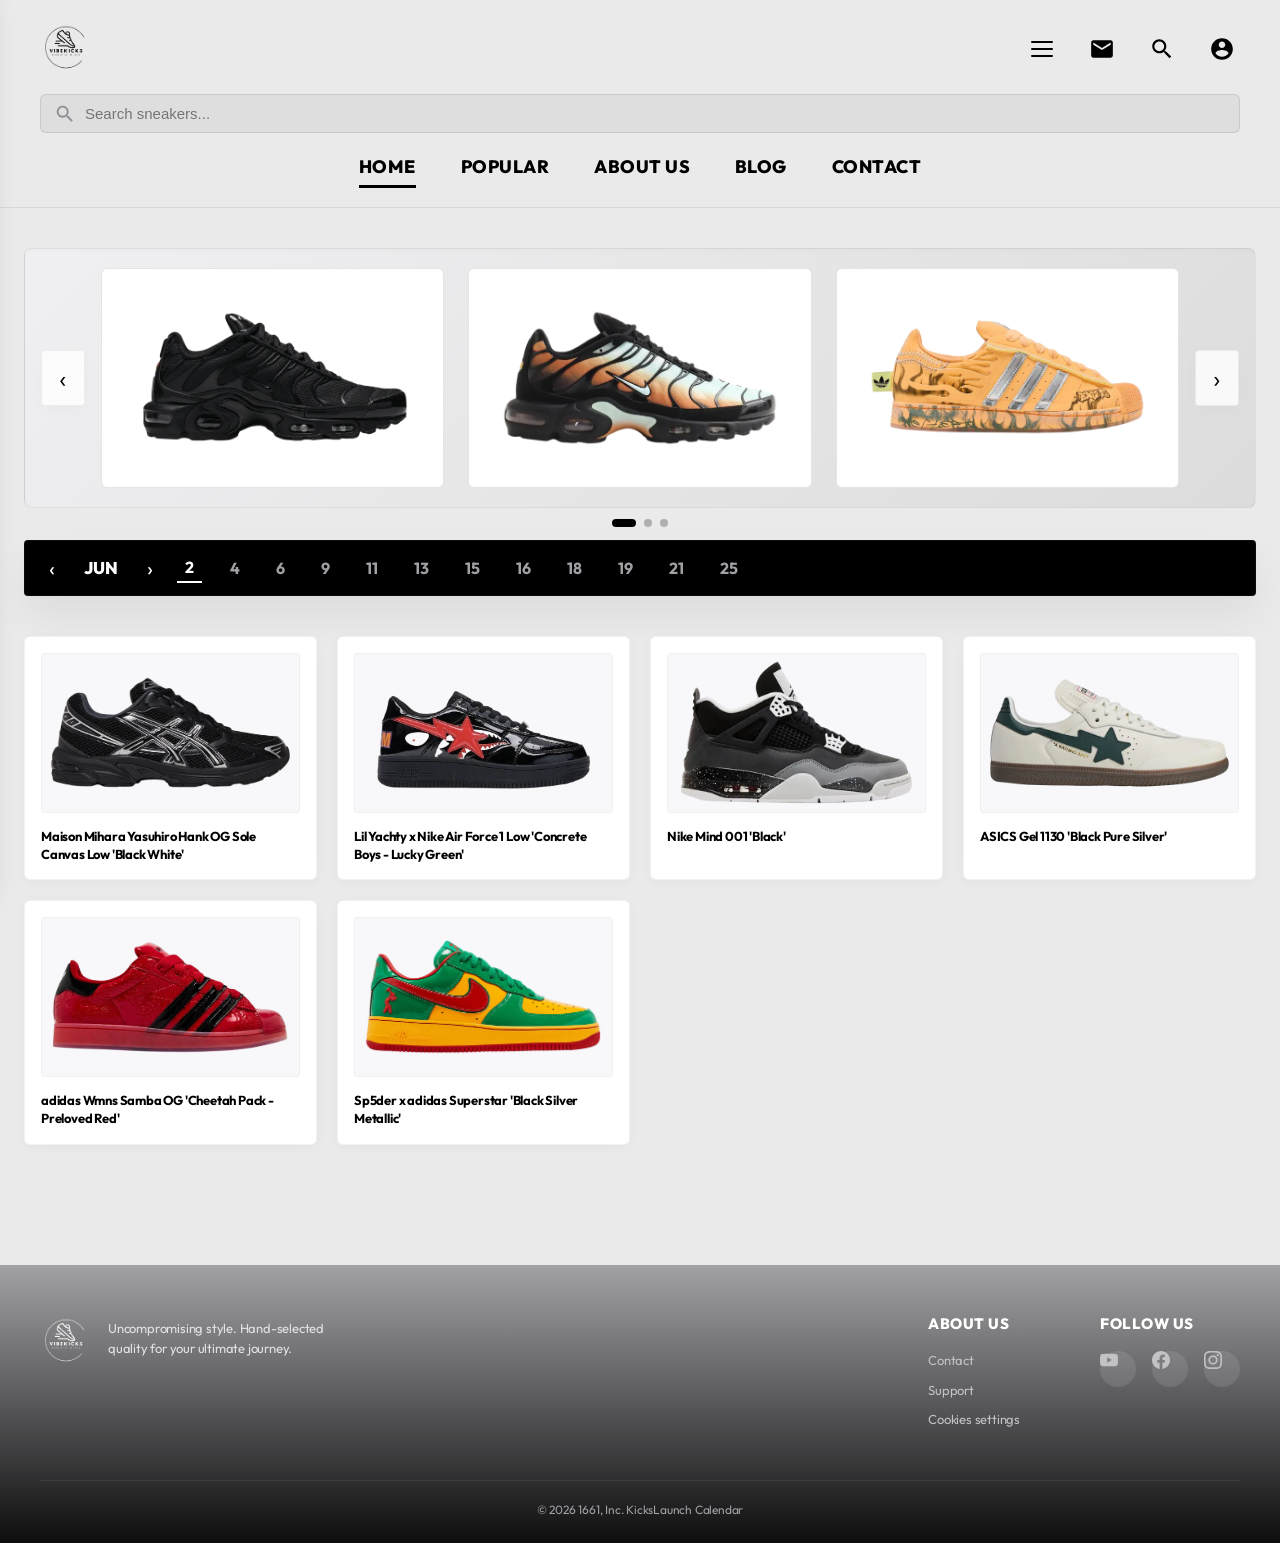
==== commit 6c3f396c: "feat(header): enable Mail, Search, and Profile header buttons with interactive modals" ====
--- a/index.html
+++ b/index.html
@@ -152,23 +152,23 @@
                     <span class="hamburger-line"></span>
                 </button>
                 <!-- Mail Icon -->
-                <button class="action-btn-icon" aria-label="Messages">
+                <button class="action-btn-icon" id="mailBtn" aria-label="Messages">
                     <svg viewBox="0 0 24 24" class="svg-icon"><path d="M20 4H4c-1.1 0-1.99.9-1.99 2L2 18c0 1.1.9 2 2 2h16c1.1 0 2-.9 2-2V6c0-1.1-.9-2-2-2zm0 4l-8 5-8-5V6l8 5 8-5v2z"/></svg>
                 </button>
                 <!-- Search Icon -->
-                <button class="action-btn-icon" aria-label="Search">
+                <button class="action-btn-icon" id="searchBtn" aria-label="Search">
                     <svg viewBox="0 0 24 24" class="svg-icon"><path d="M15.5 14h-.79l-.28-.27C15.41 12.59 16 11.11 16 9.5 16 5.91 13.09 3 9.5 3S3 5.91 3 9.5 5.91 16 9.5 16c1.61 0 3.09-.59 4.23-1.57l.27.28v.79l5 4.99L20.49 19l-4.99-5zm-6 0C7.01 14 5 11.99 5 9.5S7.01 5 9.5 5 14 7.01 14 9.5 11.99 14 9.5 14z"/></svg>
                 </button>
                 <!-- Profile Icon -->
-                <button class="action-btn-icon" aria-label="Profile">
+                <button class="action-btn-icon" id="profileBtn" aria-label="Profile">
                     <svg viewBox="0 0 24 24" class="svg-icon"><path d="M12 2C6.48 2 2 6.48 2 12s4.48 10 10 10 10-4.48 10-10S17.52 2 12 2zm0 3c1.66 0 3 1.34 3 3s-1.34 3-3 3-3-1.34-3-3 1.34-3 3-3zm0 14.2c-2.5 0-4.71-1.28-6-3.22.03-1.99 4-3.08 6-3.08 1.99 0 5.97 1.09 6 3.08-1.29 1.94-3.5 3.22-6 3.22z"/></svg>
                 </button>
             </div>
         </div>
 
         <div class="header-search-row">
-            <div class="search-bar-wrapper">
-                <input type="text" id="searchInput" placeholder="Search" aria-label="Search shoes">
+            <div class="search-bar-wrapper" id="searchBarWrapper">
+                <input type="text" id="searchInput" placeholder="Search sneakers..." aria-label="Search shoes">
                 <svg viewBox="0 0 24 24" class="search-input-icon"><path d="M15.5 14h-.79l-.28-.27C15.41 12.59 16 11.11 16 9.5 16 5.91 13.09 3 9.5 3S3 5.91 3 9.5 5.91 16 9.5 16c1.61 0 3.09-.59 4.23-1.57l.27.28v.79l5 4.99L20.49 19l-4.99-5zm-6 0C7.01 14 5 11.99 5 9.5S7.01 5 9.5 5 14 7.01 14 9.5 11.99 14 9.5 14z"/></svg>
             </div>
         </div>
@@ -199,6 +199,76 @@
             <a href="#contact" class="nav-tab" data-tab="contact">contact</a>
         </nav>
     </aside>
+
+    <!-- Mail / Contact Support Modal -->
+    <div class="modal-overlay" id="mailModal" aria-hidden="true">
+        <div class="modal-card">
+            <div class="modal-header">
+                <div class="modal-title-box">
+                    <svg viewBox="0 0 24 24" class="modal-icon"><path d="M20 4H4c-1.1 0-1.99.9-1.99 2L2 18c0 1.1.9 2 2 2h16c1.1 0 2-.9 2-2V6c0-1.1-.9-2-2-2zm0 4l-8 5-8-5V6l8 5 8-5v2z"/></svg>
+                    <h3>VIBEKICKS MESSAGES & SUPPORT</h3>
+                </div>
+                <button class="modal-close-btn" id="mailModalClose" aria-label="Close">&times;</button>
+            </div>
+            <div class="modal-body">
+                <p class="modal-desc">Have a question about a release, order, or collaboration? Send us a direct message!</p>
+                <form id="mailForm" class="modal-form">
+                    <div class="form-group">
+                        <label for="mailName">Your Name</label>
+                        <input type="text" id="mailName" class="form-input" placeholder="e.g. Alex Rivera" required>
+                    </div>
+                    <div class="form-group">
+                        <label for="mailEmail">Email Address</label>
+                        <input type="email" id="mailEmail" class="form-input" placeholder="alex@vibekicks.com" required>
+                    </div>
+                    <div class="form-group">
+                        <label for="mailMessage">Message</label>
+                        <textarea id="mailMessage" class="form-textarea" rows="3" placeholder="Inquire about shoe sizes, drop dates, or support..." required></textarea>
+                    </div>
+                    <div class="form-actions">
+                        <button type="submit" class="modal-submit-btn">Send Message</button>
+                    </div>
+                </form>
+            </div>
+        </div>
+    </div>
+
+    <!-- Profile / Sign In Modal -->
+    <div class="modal-overlay" id="profileModal" aria-hidden="true">
+        <div class="modal-card">
+            <div class="modal-header">
+                <div class="modal-title-box">
+                    <svg viewBox="0 0 24 24" class="modal-icon"><path d="M12 2C6.48 2 2 6.48 2 12s4.48 10 10 10 10-4.48 10-10S17.52 2 12 2zm0 3c1.66 0 3 1.34 3 3s-1.34 3-3 3-3-1.34-3-3 1.34-3 3-3zm0 14.2c-2.5 0-4.71-1.28-6-3.22.03-1.99 4-3.08 6-3.08 1.99 0 5.97 1.09 6 3.08-1.29 1.94-3.5 3.22-6 3.22z"/></svg>
+                    <h3>VIBEKICKS MEMBER CLUB</h3>
+                </div>
+                <button class="modal-close-btn" id="profileModalClose" aria-label="Close">&times;</button>
+            </div>
+            <div class="modal-body">
+                <div class="member-perks-banner">
+                    <span class="perk-tag">VIP ACCESS</span>
+                    <p>Unlock priority launch drops, exclusive sizing & VIP member perks.</p>
+                </div>
+                <form id="profileForm" class="modal-form">
+                    <div class="form-group">
+                        <label for="profileEmail">Email or Username</label>
+                        <input type="text" id="profileEmail" class="form-input" placeholder="collector@vibekicks.com" required>
+                    </div>
+                    <div class="form-group">
+                        <label for="profilePass">Password</label>
+                        <input type="password" id="profilePass" class="form-input" placeholder="••••••••" required>
+                    </div>
+                    <div class="form-actions">
+                        <button type="submit" class="modal-submit-btn">Sign In to Account</button>
+                    </div>
+                </form>
+            </div>
+        </div>
+    </div>
+
+    <!-- Toast Notification Badge -->
+    <div id="toastNotification" class="toast-badge hidden">
+        <span id="toastText">Action completed successfully!</span>
+    </div>
 
     <!-- Main Container -->
     <main class="main-content">
--- a/style.css
+++ b/style.css
@@ -1173,4 +1173,216 @@
 
 ::-webkit-scrollbar-thumb:hover {
     background: var(--accent);
+}
+
+/* ==========================================================================
+   Modals, Toast & Action Button Styles
+   ========================================================================== */
+.modal-overlay {
+    position: fixed;
+    inset: 0;
+    background: rgba(0, 0, 0, 0.65);
+    backdrop-filter: blur(8px);
+    -webkit-backdrop-filter: blur(8px);
+    z-index: 1000;
+    display: flex;
+    align-items: center;
+    justify-content: center;
+    padding: 20px;
+    opacity: 0;
+    pointer-events: none;
+    transition: opacity 0.3s cubic-bezier(0.16, 1, 0.3, 1);
+}
+
+.modal-overlay.active {
+    opacity: 1;
+    pointer-events: auto;
+}
+
+.modal-card {
+    background: #FFFFFF;
+    width: 100%;
+    max-width: 460px;
+    border-radius: 12px;
+    box-shadow: 0 25px 50px rgba(0, 0, 0, 0.25);
+    padding: 24px 28px;
+    transform: translateY(20px) scale(0.96);
+    transition: transform 0.3s cubic-bezier(0.16, 1, 0.3, 1);
+}
+
+.modal-overlay.active .modal-card {
+    transform: translateY(0) scale(1);
+}
+
+.modal-header {
+    display: flex;
+    align-items: center;
+    justify-content: space-between;
+    padding-bottom: 14px;
+    border-bottom: 1px solid rgba(0, 0, 0, 0.08);
+    margin-bottom: 18px;
+}
+
+.modal-title-box {
+    display: flex;
+    align-items: center;
+    gap: 10px;
+}
+
+.modal-title-box h3 {
+    font-size: 14px;
+    font-weight: 800;
+    letter-spacing: 1px;
+    text-transform: uppercase;
+    color: var(--text-primary);
+}
+
+.modal-icon {
+    width: 22px;
+    height: 22px;
+    fill: var(--text-primary);
+}
+
+.modal-close-btn {
+    font-size: 26px;
+    line-height: 1;
+    color: #8E8E93;
+    transition: var(--transition-smooth);
+    padding: 4px;
+}
+
+.modal-close-btn:hover {
+    color: #000000;
+}
+
+.modal-desc {
+    font-size: 13px;
+    color: var(--text-secondary);
+    margin-bottom: 16px;
+    line-height: 1.4;
+}
+
+.modal-form {
+    display: flex;
+    flex-direction: column;
+    gap: 14px;
+}
+
+.form-group {
+    display: flex;
+    flex-direction: column;
+    gap: 6px;
+}
+
+.form-group label {
+    font-size: 11px;
+    font-weight: 700;
+    text-transform: uppercase;
+    letter-spacing: 0.5px;
+    color: var(--text-secondary);
+}
+
+.form-input,
+.form-textarea {
+    width: 100%;
+    padding: 12px 14px;
+    border: 1px solid rgba(0, 0, 0, 0.15);
+    border-radius: 6px;
+    font-family: var(--font-sans);
+    font-size: 13px;
+    color: var(--text-primary);
+    background: #FAFAFA;
+    transition: var(--transition-smooth);
+}
+
+.form-input:focus,
+.form-textarea:focus {
+    border-color: #000000;
+    background: #FFFFFF;
+    outline: none;
+    box-shadow: 0 0 0 3px rgba(0, 0, 0, 0.08);
+}
+
+.modal-submit-btn {
+    width: 100%;
+    background: #000000;
+    color: #FFFFFF;
+    padding: 14px;
+    border-radius: 6px;
+    font-size: 13px;
+    font-weight: 700;
+    letter-spacing: 1px;
+    text-transform: uppercase;
+    transition: var(--transition-smooth);
+    margin-top: 6px;
+}
+
+.modal-submit-btn:hover {
+    background: #222225;
+    transform: translateY(-1px);
+    box-shadow: 0 8px 20px rgba(0, 0, 0, 0.15);
+}
+
+.member-perks-banner {
+    background: #1E1E20;
+    color: #FFFFFF;
+    padding: 12px 14px;
+    border-radius: 6px;
+    margin-bottom: 16px;
+    font-size: 12px;
+}
+
+.perk-tag {
+    display: inline-block;
+    background: #FFFFFF;
+    color: #000000;
+    padding: 2px 6px;
+    border-radius: 3px;
+    font-size: 10px;
+    font-weight: 800;
+    letter-spacing: 0.5px;
+    margin-bottom: 4px;
+}
+
+/* Search bar glow animation */
+.search-bar-wrapper.search-highlight input {
+    border-color: #000000;
+    box-shadow: 0 0 0 4px rgba(0, 0, 0, 0.15);
+    animation: pulseSearchHighlight 1.5s ease-in-out;
+}
+
+@keyframes pulseSearchHighlight {
+    0% {
+        box-shadow: 0 0 0 0px rgba(0, 0, 0, 0.3);
+    }
+    50% {
+        box-shadow: 0 0 0 6px rgba(0, 0, 0, 0.2);
+    }
+    100% {
+        box-shadow: 0 0 0 0px rgba(0, 0, 0, 0);
+    }
+}
+
+/* Toast Badge */
+.toast-badge {
+    position: fixed;
+    bottom: 24px;
+    right: 24px;
+    background: #000000;
+    color: #FFFFFF;
+    padding: 12px 20px;
+    border-radius: 8px;
+    font-size: 13px;
+    font-weight: 600;
+    z-index: 2000;
+    box-shadow: 0 10px 30px rgba(0, 0, 0, 0.3);
+    transition: all 0.3s cubic-bezier(0.16, 1, 0.3, 1);
+    transform: translateY(0);
+    opacity: 1;
+}
+
+.toast-badge.hidden {
+    opacity: 0;
+    transform: translateY(20px);
+    pointer-events: none;
 }
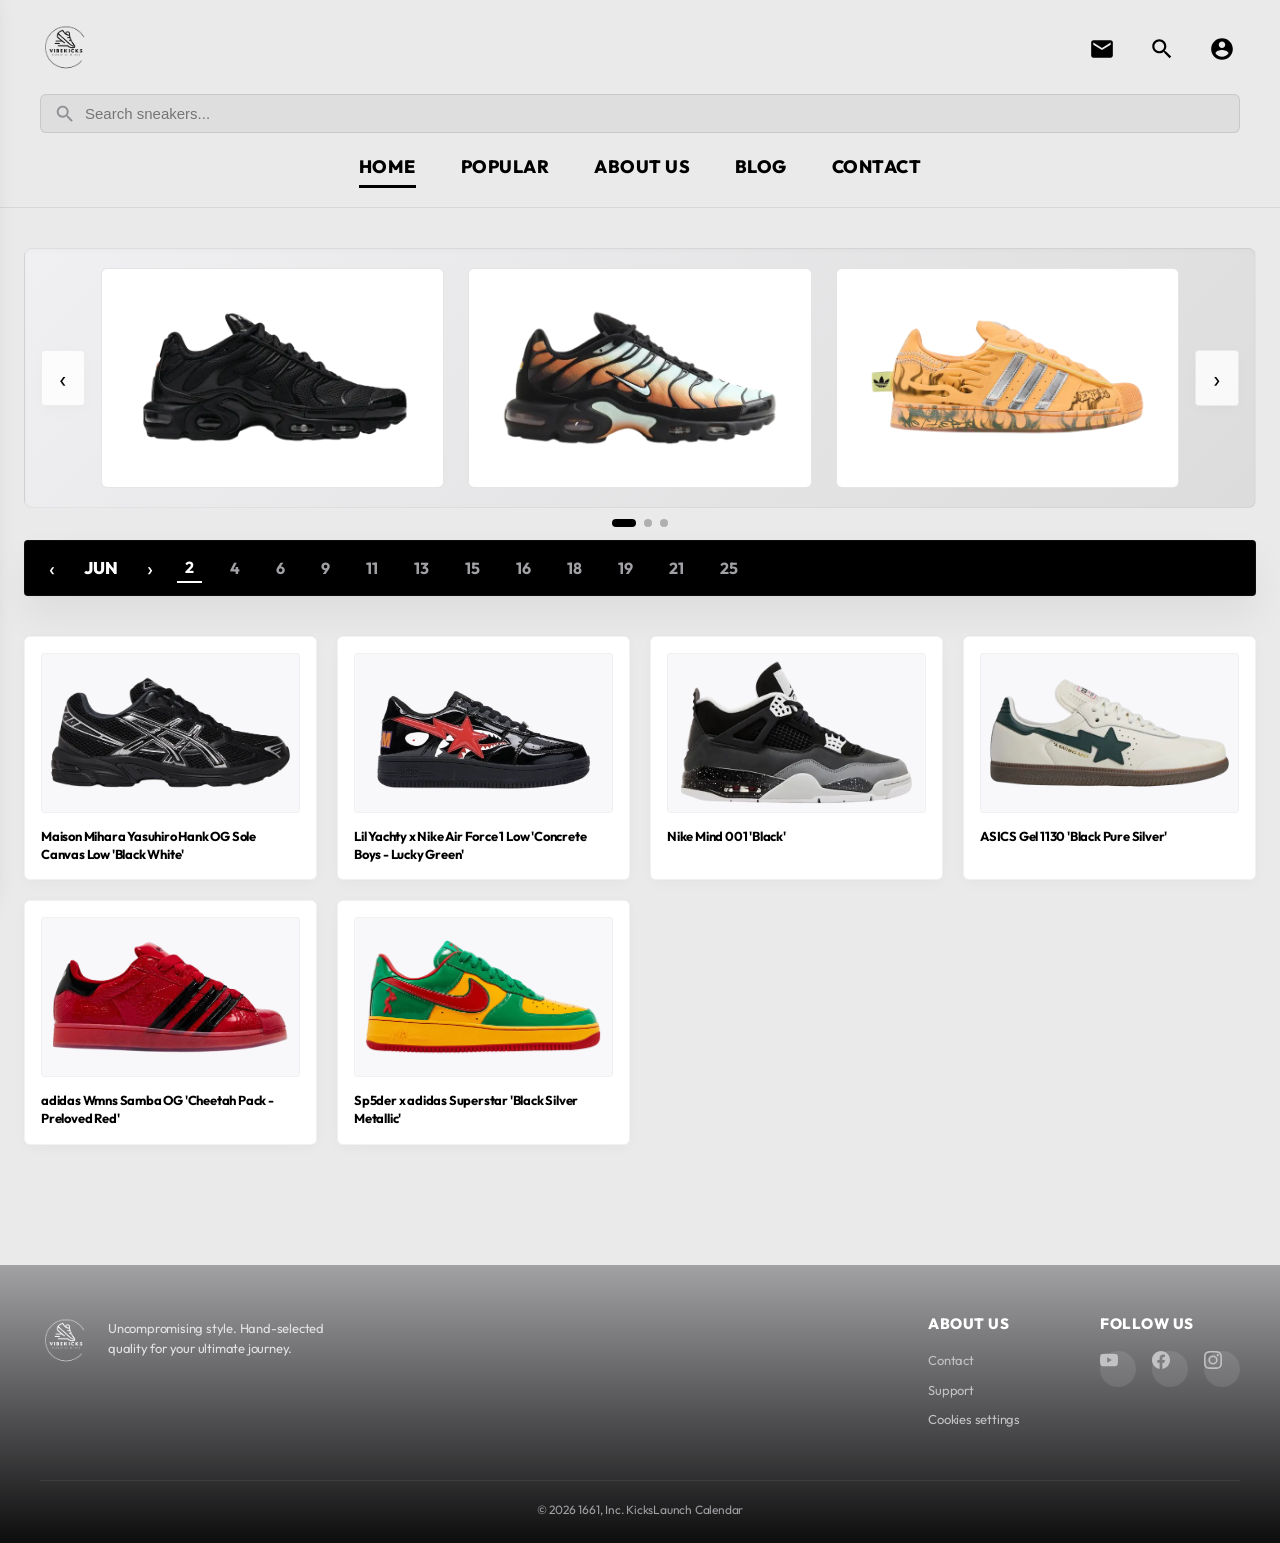
==== commit 7fa56990: "style(responsive): hide 3-line hamburger on desktop, show on mobile, and optimize all tab views for " ====
--- a/index.html
+++ b/index.html
@@ -26,7 +26,15 @@
             transform: scale(1.75) !important;
         }
 
+        .hamburger-btn {
+            display: none !important;
+        }
+
         @media (max-width: 768px) {
+            .hamburger-btn {
+                display: flex !important;
+            }
+
             .app-header {
                 padding: 10px 12px 6px 12px !important;
                 gap: 8px !important;
--- a/style.css
+++ b/style.css
@@ -116,6 +116,7 @@
     width: 26px;
     height: 26px;
     fill: currentColor;
+    pointer-events: none;
 }
 
 /* Hamburger menu lines */
@@ -997,6 +998,10 @@
 }
 
 @media (max-width: 768px) {
+    .hamburger-btn {
+        display: flex !important;
+    }
+
     .app-header {
         padding: 10px 12px 6px 12px;
         gap: 8px;
@@ -1094,14 +1099,123 @@
         display: none;
     }
 
+    /* Product Grids across all views on mobile */
+    .product-grid,
+    .staff-grid,
+    .blog-grid,
+    .contact-bottom-section .product-grid {
+        grid-template-columns: repeat(2, 1fr) !important;
+        gap: 12px !important;
+    }
+
+    /* About Us View Mobile Responsive */
+    .about-hero {
+        margin-bottom: 24px;
+    }
+
+    .about-logo-large {
+        max-width: 120px;
+        height: auto;
+    }
+
+    .about-brand-title {
+        font-size: 22px;
+        margin-top: 8px;
+    }
+
+    .about-content {
+        gap: 16px;
+        margin-bottom: 32px;
+    }
+
+    .about-card {
+        padding: 20px 18px;
+    }
+
+    .about-card h3 {
+        font-size: 16px;
+    }
+
+    .about-card p {
+        font-size: 13px;
+        line-height: 1.5;
+    }
+
+    /* Contact View Mobile Responsive */
+    .contact-hero-logo {
+        margin-bottom: 24px;
+    }
+
+    .contact-details-container {
+        padding: 20px 16px;
+        gap: 20px;
+        margin-bottom: 36px;
+        max-width: 100%;
+    }
+
+    .contact-item {
+        gap: 14px;
+    }
+
+    .contact-icon {
+        width: 40px;
+        height: 40px;
+        flex-shrink: 0;
+    }
+
+    .contact-icon svg {
+        width: 22px;
+        height: 22px;
+    }
+
+    .contact-text h4 {
+        font-size: 13px;
+    }
+
+    .contact-text p {
+        font-size: 12px;
+        word-break: break-word;
+    }
+
+    /* Footer Mobile Responsive */
+    .app-footer {
+        padding: 36px 20px 20px 20px;
+        margin-top: 48px;
+    }
+
     .footer-container {
         flex-direction: column;
-        gap: 30px;
+        gap: 24px;
+        text-align: center;
+    }
+
+    .footer-brand {
+        min-width: 100%;
+    }
+
+    .footer-logo-row {
+        flex-direction: column;
+        gap: 10px;
+    }
+
+    .footer-brand-name {
+        max-width: 100%;
+        font-size: 12px;
     }
 
     .footer-links-group {
-        gap: 40px;
-        flex-wrap: wrap;
+        width: 100%;
+        justify-content: space-around;
+        gap: 20px;
+    }
+
+    .footer-col h4 {
+        font-size: 13px;
+        margin-bottom: 12px;
+    }
+
+    .social-links {
+        justify-content: center;
     }
 }
 
@@ -1110,8 +1224,8 @@
     .staff-grid,
     .blog-grid,
     .contact-bottom-section .product-grid {
-        grid-template-columns: repeat(2, 1fr);
-        gap: 10px;
+        grid-template-columns: repeat(2, 1fr) !important;
+        gap: 10px !important;
     }
 
     .product-card {
@@ -1133,8 +1247,9 @@
     }
 
     .footer-links-group {
-        flex-direction: column;
-        gap: 20px;
+        flex-direction: row;
+        justify-content: space-around;
+        gap: 16px;
     }
 
     .brand-bar {
@@ -1151,7 +1266,7 @@
     .staff-grid,
     .blog-grid,
     .contact-bottom-section .product-grid {
-        grid-template-columns: 1fr;
+        grid-template-columns: 1fr !important;
     }
 }
 
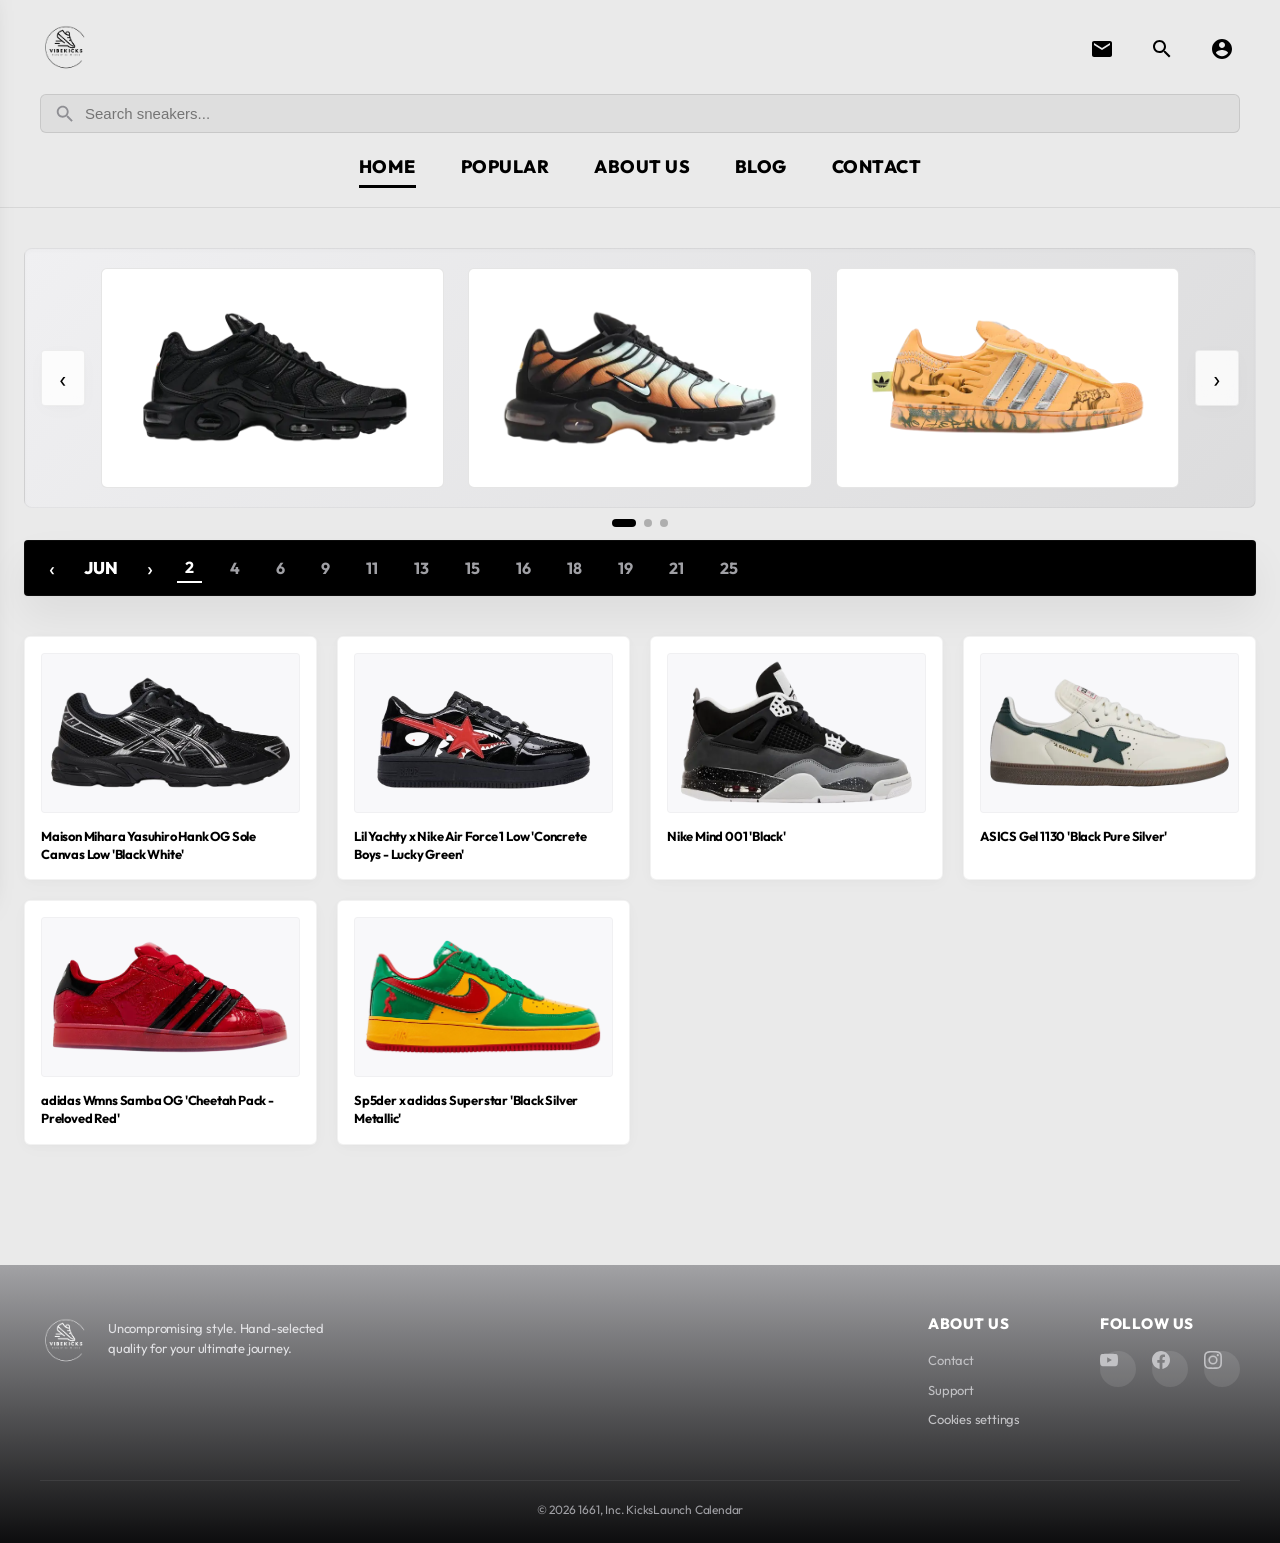
==== commit 9f865e98: "fix(responsive): hide 3-line hamburger strictly on desktop, optimize mobile header & nav layout, add" ====
--- a/index.html
+++ b/index.html
@@ -9,9 +9,31 @@
     <link rel="preconnect" href="https://fonts.googleapis.com">
     <link rel="preconnect" href="https://fonts.gstatic.com" crossorigin>
     <link href="https://fonts.googleapis.com/css2?family=Outfit:wght@300;400;500;600;700;800&display=swap" rel="stylesheet">
-    <link rel="stylesheet" href="style.css?v=6">
+    <link rel="stylesheet" href="style.css?v=8">
     <style>
-        /* Guarantees 1-line nav tabs and well-proportioned mobile carousel */
+        /* Base Desktop Styles: Hide Hamburger Button on Desktop (>768px) */
+        .hamburger-btn {
+            display: none !important;
+        }
+
+        /* Tactile Active Click Micro-Animations for ALL Interactive Buttons */
+        button:active,
+        .action-btn-icon:active,
+        .nav-tab:active,
+        .brand-item:active,
+        .calendar-day-btn:active,
+        .carousel-arrow:active,
+        .product-card:active,
+        .modal-submit-btn:active,
+        .modal-close-btn:active,
+        .social-icon:active,
+        .footer-tab-link:active,
+        .footer-link:active {
+            transform: scale(0.92) translateY(1px) !important;
+            opacity: 0.85;
+            transition: transform 0.08s cubic-bezier(0.16, 1, 0.3, 1) !important;
+        }
+
         .nav-tab {
             white-space: nowrap !important;
             word-break: keep-all !important;
@@ -26,11 +48,9 @@
             transform: scale(1.75) !important;
         }
 
-        .hamburger-btn {
-            display: none !important;
-        }
-
+        /* Mobile & Tablet Responsive Optimizations (<=768px) */
         @media (max-width: 768px) {
+            /* Show Hamburger Button ONLY on Mobile Devices */
             .hamburger-btn {
                 display: flex !important;
             }
@@ -40,9 +60,30 @@
                 gap: 8px !important;
             }
 
+            .brand-logo {
+                height: 38px !important;
+            }
+
+            /* Compact & non-overflowing Header Action Buttons on Mobile */
+            .header-top-actions {
+                gap: 6px !important;
+                flex-shrink: 0 !important;
+            }
+
+            .action-btn-icon {
+                width: 32px !important;
+                height: 32px !important;
+                padding: 2px !important;
+            }
+
+            .action-btn-icon svg {
+                width: 20px !important;
+                height: 20px !important;
+            }
+
+            /* Smooth, non-cutoff Horizontal Scrollable Nav Tab Bar */
             .header-nav-row {
                 display: flex !important;
-                justify-content: space-between !important;
                 width: 100% !important;
                 padding: 4px 0 !important;
                 overflow-x: auto !important;
@@ -56,19 +97,19 @@
 
             .nav-links {
                 display: flex !important;
-                justify-content: space-between !important;
-                width: 100% !important;
-                gap: 4px !important;
+                width: max-content !important;
+                gap: 8px !important;
                 align-items: center !important;
-                padding: 0 !important;
+                padding: 0 4px !important;
                 flex-wrap: nowrap !important;
             }
 
             .nav-tab {
                 font-size: 11px !important;
                 font-weight: 700 !important;
-                letter-spacing: 0px !important;
-                padding-bottom: 4px !important;
+                letter-spacing: 0.5px !important;
+                padding: 4px 8px !important;
+                border-radius: 4px !important;
             }
 
             .carousel-container {
--- a/style.css
+++ b/style.css
@@ -113,14 +113,20 @@
 }
 
 .action-btn-icon svg {
-    width: 26px;
-    height: 26px;
+    width: 24px;
+    height: 24px;
     fill: currentColor;
     pointer-events: none;
 }
 
-/* Hamburger menu lines */
+.action-btn-icon:active {
+    transform: scale(0.90) translateY(1px) !important;
+    opacity: 0.8;
+}
+
+/* Hamburger menu lines - HIDDEN on Desktop by default */
 .hamburger-btn {
+    display: none !important;
     flex-direction: column;
     gap: 5px;
 }
